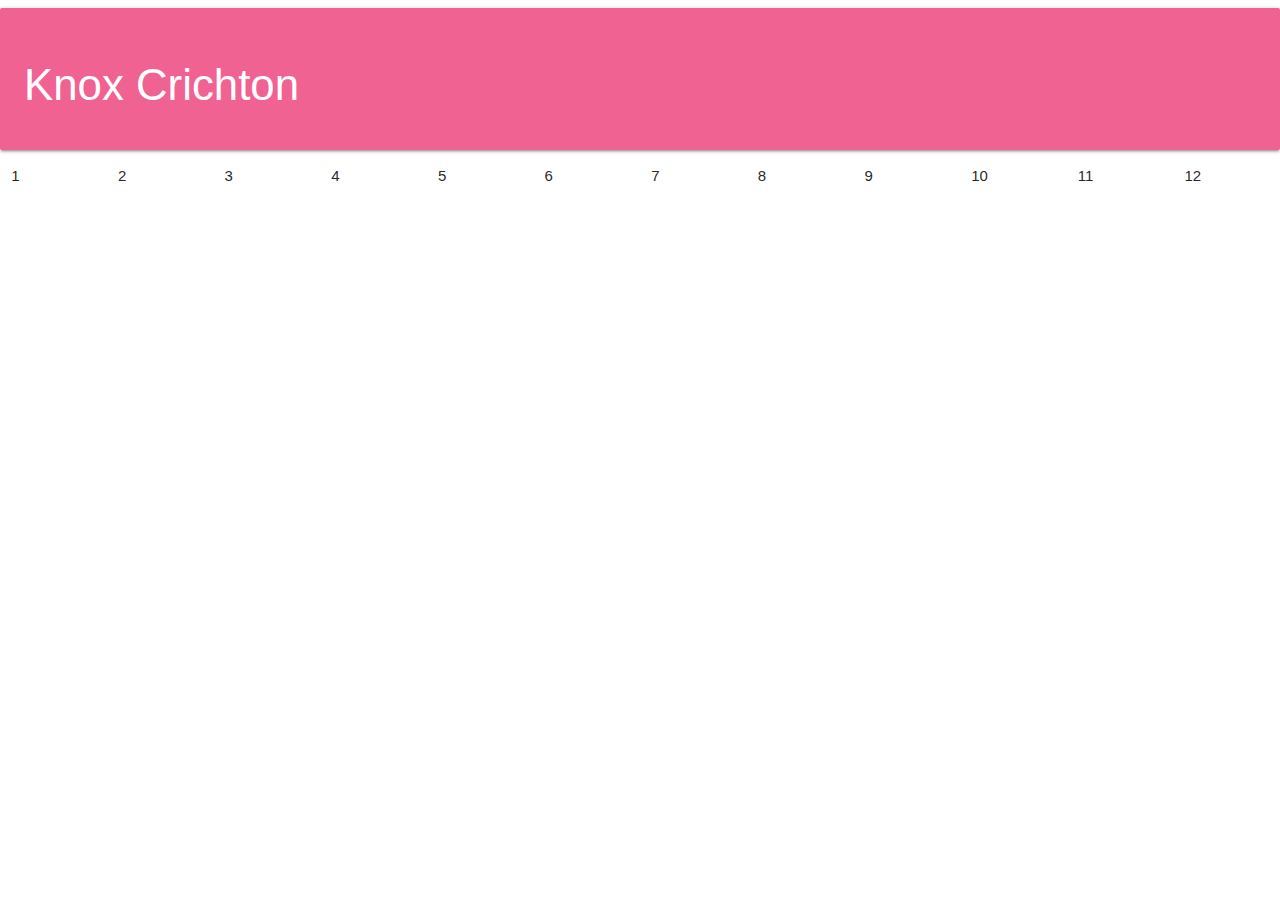
==== materialTest.html @ 41c7824e "Starting rebuild with materialize" ====
<!DOCTYPE html>
<html>
	<head>
		<!--Import Google Icon Font-->
		<link href="https://fonts.googleapis.com/icon?family=Material+Icons" rel="stylesheet">
		<!--Import materialize.css-->
		<link type="text/css" rel="stylesheet" href="css/materialize.min.css"  media="screen,projection"/>

		<!--Let browser know website is optimized for mobile-->
		<meta name="viewport" content="width=device-width, initial-scale=1.0"/>
	</head>

	<body>
		<script type="text/javascript" src="js/materialize.min.js"></script>
		<div class="card-panel white-text pink lighten-2"><h3>Knox Crichton</h3></div>          
		<!--JavaScript at end of body for optimized loading-->
	    <div class="row">
	      <div class="col s1">1</div>
	      <div class="col s1">2</div>
	      <div class="col s1">3</div>
	      <div class="col s1">4</div>
	      <div class="col s1">5</div>
	      <div class="col s1">6</div>
	      <div class="col s1">7</div>
	      <div class="col s1">8</div>
	      <div class="col s1">9</div>
	      <div class="col s1">10</div>
	      <div class="col s1">11</div>
	      <div class="col s1">12</div>
	    </div>
	</body>
</html>
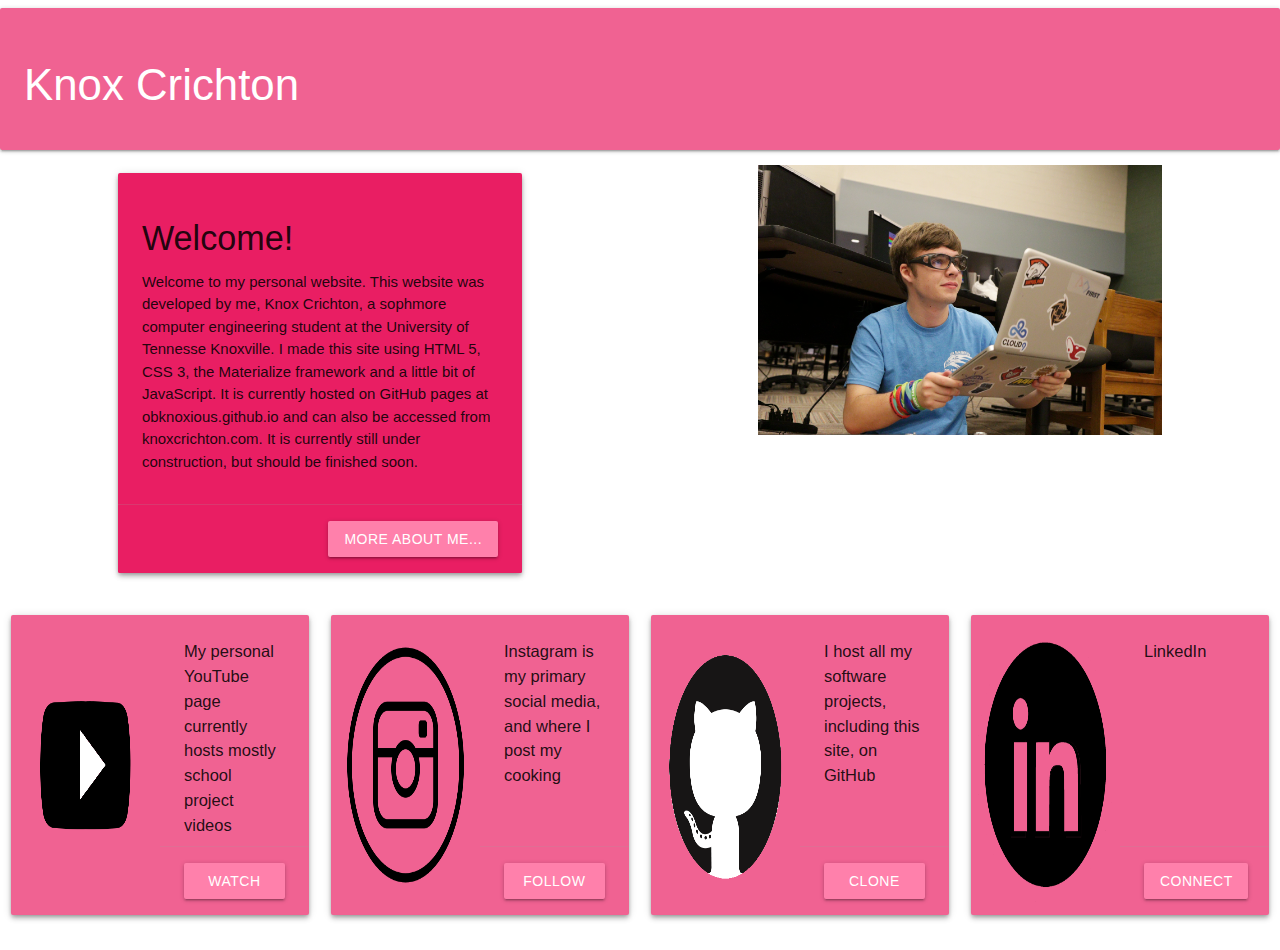
==== commit d3723a9c: "Syncing desktop materialize changes" ====
--- a/materialTest.html
+++ b/materialTest.html
@@ -4,29 +4,111 @@
 		<!--Import Google Icon Font-->
 		<link href="https://fonts.googleapis.com/icon?family=Material+Icons" rel="stylesheet">
 		<!--Import materialize.css-->
-		<link type="text/css" rel="stylesheet" href="css/materialize.min.css"  media="screen,projection"/>
+		<link type="text/css" rel="stylesheet" href="css/materialize.css"  media="screen,projection"/>
 
 		<!--Let browser know website is optimized for mobile-->
 		<meta name="viewport" content="width=device-width, initial-scale=1.0"/>
 	</head>
 
 	<body>
-		<script type="text/javascript" src="js/materialize.min.js"></script>
+		
 		<div class="card-panel white-text pink lighten-2"><h3>Knox Crichton</h3></div>          
 		<!--JavaScript at end of body for optimized loading-->
-	    <div class="row">
-	      <div class="col s1">1</div>
-	      <div class="col s1">2</div>
-	      <div class="col s1">3</div>
-	      <div class="col s1">4</div>
-	      <div class="col s1">5</div>
-	      <div class="col s1">6</div>
-	      <div class="col s1">7</div>
-	      <div class="col s1">8</div>
-	      <div class="col s1">9</div>
-	      <div class="col s1">10</div>
-	      <div class="col s1">11</div>
-	      <div class="col s1">12</div>
-	    </div>
+	    <!-- <div class="row"> -->
+	      <!-- <div class="col s1">1</div> -->
+	      <!-- <div class="col s1">2</div> -->
+	      <!-- <div class="col s1">3</div> -->
+	      <!-- <div class="col s1">4</div> -->
+	      <!-- <div class="col s1">5</div> -->
+	      <!-- <div class="col s1">6</div> -->
+	      <!-- <div class="col s1">7</div> -->
+	      <!-- <div class="col s1">8</div> -->
+	      <!-- <div class="col s1">9</div> -->
+	      <!-- <div class="col s1">10</div> -->
+	      <!-- <div class="col s1">11</div> -->
+	      <!-- <div class="col s1">12</div> -->
+	    <!-- </div> -->
+		
+			<div class="row ">
+				<div class="col s12 m6 l4 offset-l1 ">
+					<div class="card medium pink z-depth-2">
+						<div  class="card-content">
+							<span class="card-title"><h4>Welcome!</h4></span>
+							<p >Welcome to my personal website. This website was developed by me, Knox Crichton, a sophmore computer engineering student at the University of Tennesse Knoxville. I made this site using HTML 5, CSS 3, the Materialize framework and a little bit of JavaScript. It is currently hosted on GitHub pages at obknoxious.github.io and can also be accessed from knoxcrichton.com. It is currently still under construction, but should be finished soon. </p>
+						</div>
+						<div class="card-action right-align">
+							<a href="#" class="pink accent-1 waves-effect waves-light btn">More about me...</a> 
+						</div>
+					</div>
+				</div>
+				<div class="col s12 m6 l4 offset-l2 ">
+				<img class="responsive-img" src="media/profile.png">
+				</div>
+			</div>
+			
+			<div class="row flex">
+				<div class="col s12 m6 l6 xl3">
+					<div class="card horizontal small pink lighten-2 z-depth-2">
+						<div class="card-image">
+							<img src="media/ytlogo.png" >
+						</div>
+						<div class="card-stacked">
+							<div class ="card-content flow-text">
+								My personal YouTube page currently hosts mostly school project videos
+							</div>
+							<div class="card-action">
+								<a href="https://www.youtube.com/channel/UCWI-UMySNofStygxyJ_xzkA" class="pink accent-1 waves-effect waves-light btn">Watch now</a>
+							</div>
+						</div>
+					</div>
+				</div>
+				<div class="col s12 m6 l6 xl3">
+					<div class="card horizontal small pink lighten-2 z-depth-2">
+						<div class="card-image">
+							<img src="media/instalogo.png" >
+						</div>
+						<div class="card-stacked">
+							<div class ="card-content flow-text">
+								Instagram is my primary social media, and where I post my cooking
+							</div>
+							<div class="card-action">
+								<a href="#" class="pink accent-1 waves-effect waves-light btn">Follow me</a>
+							</div>
+						</div>
+					</div>
+				</div>
+				<div class="col s12 m6 l6 xl3">
+					<div class="card horizontal small pink lighten-2 z-depth-2">
+						<div class="card-image">
+							<img class="responsive-img" src="media/ghlogo.png" >
+						</div>
+						<div class="card-stacked">
+							<div class ="card-content flow-text">
+								I host all my software projects, including this site, on GitHub
+							</div>
+							<div class="card-action">
+								<a href="#" class="pink accent-1 waves-effect waves-light btn">clone repos</a>
+							</div>
+						</div>
+					</div>
+				</div>
+				<div class="col s0 m6 l6 xl3 ">
+					<div class="card horizontal small pink lighten-2 z-depth-2">
+						<div class="card-image">
+							<img src="media/lilogo.png" >
+						</div>
+						<div class="card-stacked flow-text">
+							<div class ="card-content flow-text">
+								LinkedIn 
+							</div>
+							<div class="card-action">
+								<a href="#" class="pink accent-1 waves-effect waves-light btn">connect with me</a>
+							</div>
+						</div>
+					</div>
+				</div>
+			</div>
+			
+		<script type="text/javascript" src="js/materialize.min.js"></script>
 	</body>
 </html>
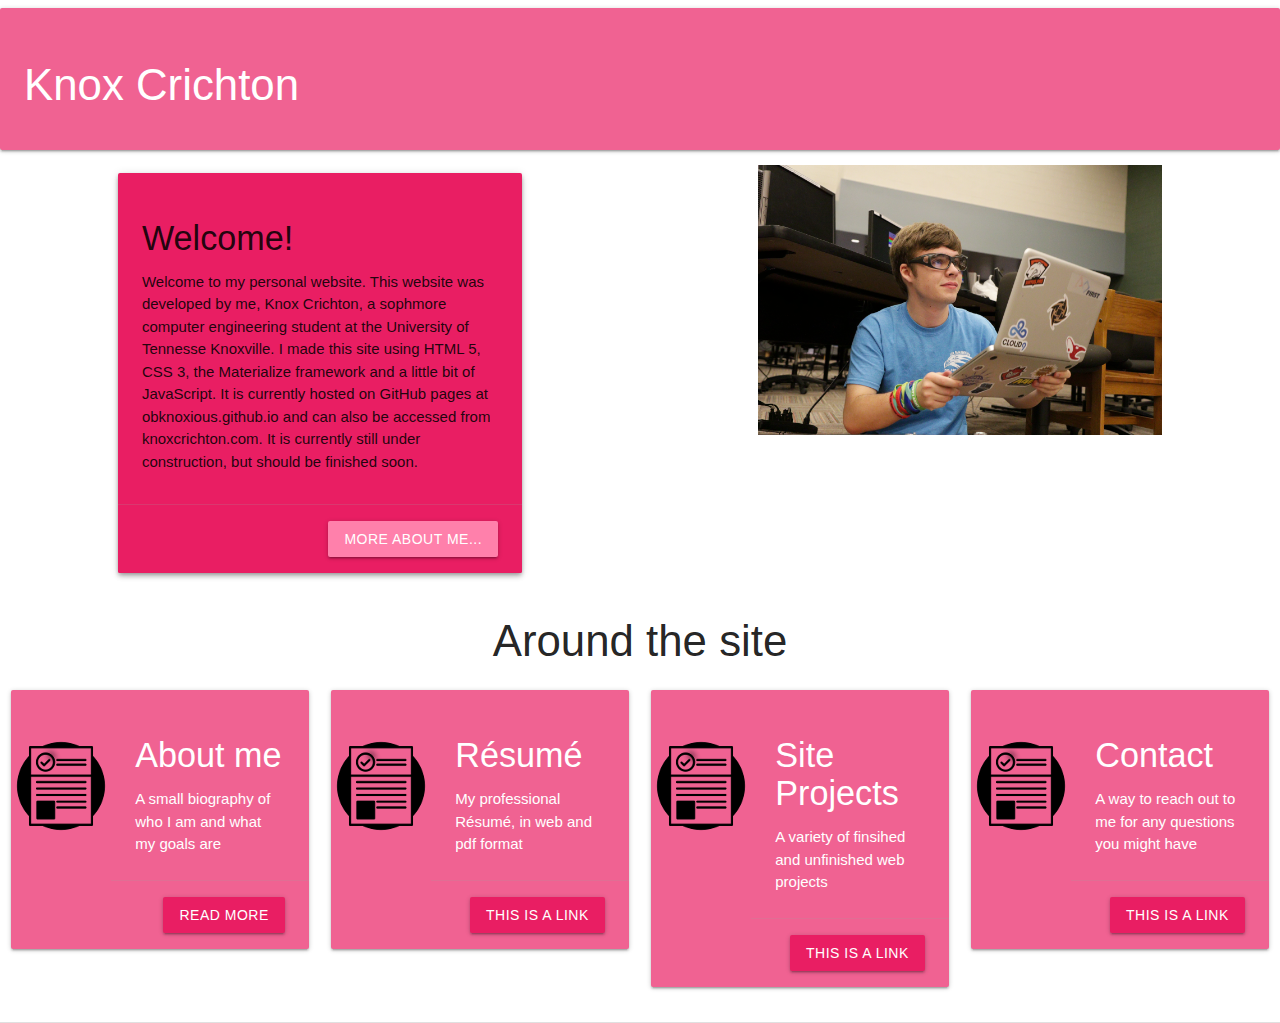
==== commit 495826a3: "New boxes in place" ====
--- a/materialTest.html
+++ b/materialTest.html
@@ -1,114 +1,192 @@
 <!DOCTYPE html>
 <html>
-	<head>
-		<!--Import Google Icon Font-->
-		<link href="https://fonts.googleapis.com/icon?family=Material+Icons" rel="stylesheet">
-		<!--Import materialize.css-->
-		<link type="text/css" rel="stylesheet" href="css/materialize.css"  media="screen,projection"/>
+	   <head>
+			 <!--Import Google Icon Font-->
+			 <link href="https://fonts.googleapis.com/icon?family=Material+Icons" rel="stylesheet">
+			 <!--Import materialize.css-->
+			 <link type="text/css" rel="stylesheet" href="css/materialize.css"  media="screen,projection"/>
 
-		<!--Let browser know website is optimized for mobile-->
-		<meta name="viewport" content="width=device-width, initial-scale=1.0"/>
-	</head>
+			 <!--Let browser know website is optimized for mobile-->
+			 <meta name="viewport" content="width=device-width, initial-scale=1.0"/>
+	   </head>
 
-	<body>
-		
-		<div class="card-panel white-text pink lighten-2"><h3>Knox Crichton</h3></div>          
-		<!--JavaScript at end of body for optimized loading-->
-	    <!-- <div class="row"> -->
-	      <!-- <div class="col s1">1</div> -->
-	      <!-- <div class="col s1">2</div> -->
-	      <!-- <div class="col s1">3</div> -->
-	      <!-- <div class="col s1">4</div> -->
-	      <!-- <div class="col s1">5</div> -->
-	      <!-- <div class="col s1">6</div> -->
-	      <!-- <div class="col s1">7</div> -->
-	      <!-- <div class="col s1">8</div> -->
-	      <!-- <div class="col s1">9</div> -->
-	      <!-- <div class="col s1">10</div> -->
-	      <!-- <div class="col s1">11</div> -->
-	      <!-- <div class="col s1">12</div> -->
-	    <!-- </div> -->
-		
-			<div class="row ">
-				<div class="col s12 m6 l4 offset-l1 ">
-					<div class="card medium pink z-depth-2">
-						<div  class="card-content">
-							<span class="card-title"><h4>Welcome!</h4></span>
-							<p >Welcome to my personal website. This website was developed by me, Knox Crichton, a sophmore computer engineering student at the University of Tennesse Knoxville. I made this site using HTML 5, CSS 3, the Materialize framework and a little bit of JavaScript. It is currently hosted on GitHub pages at obknoxious.github.io and can also be accessed from knoxcrichton.com. It is currently still under construction, but should be finished soon. </p>
-						</div>
-						<div class="card-action right-align">
-							<a href="#" class="pink accent-1 waves-effect waves-light btn">More about me...</a> 
-						</div>
-					</div>
-				</div>
-				<div class="col s12 m6 l4 offset-l2 ">
-				<img class="responsive-img" src="media/profile.png">
-				</div>
-			</div>
-			
-			<div class="row flex">
-				<div class="col s12 m6 l6 xl3">
-					<div class="card horizontal small pink lighten-2 z-depth-2">
-						<div class="card-image">
-							<img src="media/ytlogo.png" >
-						</div>
-						<div class="card-stacked">
-							<div class ="card-content flow-text">
-								My personal YouTube page currently hosts mostly school project videos
-							</div>
-							<div class="card-action">
-								<a href="https://www.youtube.com/channel/UCWI-UMySNofStygxyJ_xzkA" class="pink accent-1 waves-effect waves-light btn">Watch now</a>
-							</div>
-						</div>
-					</div>
-				</div>
-				<div class="col s12 m6 l6 xl3">
-					<div class="card horizontal small pink lighten-2 z-depth-2">
-						<div class="card-image">
-							<img src="media/instalogo.png" >
-						</div>
-						<div class="card-stacked">
-							<div class ="card-content flow-text">
-								Instagram is my primary social media, and where I post my cooking
-							</div>
-							<div class="card-action">
-								<a href="#" class="pink accent-1 waves-effect waves-light btn">Follow me</a>
-							</div>
-						</div>
-					</div>
-				</div>
-				<div class="col s12 m6 l6 xl3">
-					<div class="card horizontal small pink lighten-2 z-depth-2">
-						<div class="card-image">
-							<img class="responsive-img" src="media/ghlogo.png" >
-						</div>
-						<div class="card-stacked">
-							<div class ="card-content flow-text">
-								I host all my software projects, including this site, on GitHub
-							</div>
-							<div class="card-action">
-								<a href="#" class="pink accent-1 waves-effect waves-light btn">clone repos</a>
-							</div>
-						</div>
-					</div>
-				</div>
-				<div class="col s0 m6 l6 xl3 ">
-					<div class="card horizontal small pink lighten-2 z-depth-2">
-						<div class="card-image">
-							<img src="media/lilogo.png" >
-						</div>
-						<div class="card-stacked flow-text">
-							<div class ="card-content flow-text">
-								LinkedIn 
-							</div>
-							<div class="card-action">
-								<a href="#" class="pink accent-1 waves-effect waves-light btn">connect with me</a>
-							</div>
-						</div>
-					</div>
-				</div>
-			</div>
-			
-		<script type="text/javascript" src="js/materialize.min.js"></script>
-	</body>
+	   <body>
+
+			 <div class="card-panel white-text pink lighten-2"><h3>Knox Crichton</h3></div>          
+			 <!--JavaScript at end of body for optimized loading-->
+			 <!-- <div class="row"> -->
+			 <!-- <div class="col s1">1</div> -->
+			 <!-- <div class="col s1">2</div> -->
+			 <!-- <div class="col s1">3</div> -->
+			 <!-- <div class="col s1">4</div> -->
+			 <!-- <div class="col s1">5</div> -->
+			 <!-- <div class="col s1">6</div> -->
+			 <!-- <div class="col s1">7</div> -->
+			 <!-- <div class="col s1">8</div> -->
+			 <!-- <div class="col s1">9</div> -->
+			 <!-- <div class="col s1">10</div> -->
+			 <!-- <div class="col s1">11</div> -->
+			 <!-- <div class="col s1">12</div> -->
+			 <!-- </div> -->
+
+			 <div class="row ">
+				    <div class="col s12 m6 l4 offset-l1 ">
+						  <div class="card medium pink z-depth-2">
+								<div  class="card-content">
+									   <span class="card-title"><h4>Welcome!</h4></span>
+									   <p >Welcome to my personal website. This website was developed by me, Knox Crichton, a sophmore computer engineering student at the University of Tennesse Knoxville. I made this site using HTML 5, CSS 3, the Materialize framework and a little bit of JavaScript. It is currently hosted on GitHub pages at obknoxious.github.io and can also be accessed from knoxcrichton.com. It is currently still under construction, but should be finished soon. </p>
+								</div>
+								<div class="card-action right-align">
+									   <a href="#" class="pink accent-1 waves-effect waves-light btn">More about me...</a> 
+								</div>
+						  </div>
+				    </div>
+				    <div class="col s12 m6 l4 offset-l2 ">
+						  <img class="responsive-img" src="media/profile.png">
+				    </div>
+			 </div>
+
+			 <h3 class="center-align">Around the site</h3>
+			 <div class="row">
+				    <!--<div class="col s12 m3 l3 offset-l1">-->
+						  <!--<div class="card sall hoverable pink lighten-2 white-text z-depth-2">-->
+								<!--<div class="card-content">-->
+									   <!--<span class="card-title"><h3>Test1</h3></span>-->
+									   <!--<p>Lorem ipsum dolor sit amet, consectetur adipiscing elit, sed do eiusmod tempor incididunt ut labore et dolore magna aliqua. Ut enim ad minim veniam, quis nostrud exercitation ullamco laboris nisi ut aliquip ex ea commodo consequat.</p>-->
+								<!--</div>-->
+						  <!--</div>-->
+				    <!--</div>-->
+				    <div class="col s12 m3 l3 oofset-l1">
+						  <div class="card horizontal pink lighten-2 white-text">
+								<div class="card-image">
+									   <img src="media/Fresume.png">
+								</div>
+								<div class="card-stacked">
+									   <div class="card-content">
+											 <span class="card-title"><h4>About me</h4></span>
+											 <p>A small biography of who I am and what my goals are</p>
+									   </div>
+									   <div class="card-action right-align">
+											 <a href="#" class="pink waves-effect waves-light btn">Read more</a>
+									   </div>
+								</div>
+						  </div>
+				    </div>
+				    <div class="col s12 m3 l3 oofset-l1">
+						  <div class="card horizontal pink lighten-2 white-text">
+								<div class="card-image">
+									   <img src="media/Fresume.png">
+								</div>
+								<div class="card-stacked">
+									   <div class="card-content">
+											 <span class="card-title"><h4>R&eacute;sum&eacute;</h4></span>
+											 <p>My professional R&eacute;sum&eacute;, in web and pdf format</p>
+									   </div>
+									   <div class="card-action right-align">
+											 <a href="#" class="pink waves-effect waves-light btn">This is a link</a>
+									   </div>
+								</div>
+						  </div>
+				    </div>
+				    <div class="col s12 m3 l3 oofset-l1">
+						  <div class="card horizontal pink lighten-2 white-text">
+								<div class="card-image">
+									   <img src="media/Fresume.png">
+								</div>
+								<div class="card-stacked">
+									   <div class="card-content">
+											 <span class="card-title"><h4>Site Projects</h4></span>
+											 <p>A variety of finsihed and unfinished web projects</p>
+									   </div>
+									   <div class="card-action right-align">
+											 <a href="#" class="pink waves-effect waves-light btn">This is a link</a>
+									   </div>
+								</div>
+						  </div>
+				    </div>
+				    <div class="col s12 m3 l3 oofset-l1">
+						  <div class="card horizontal pink lighten-2 white-text">
+								<div class="card-image">
+									   <img src="media/Fresume.png">
+								</div>
+								<div class="card-stacked">
+									   <div class="card-content">
+											 <span class="card-title"><h4>Contact</h4></span>
+											 <p>A way to reach out to me for any questions you might have</p>
+									   </div>
+									   <div class="card-action right-align">
+											 <a href="#" class="pink waves-effect waves-light btn">This is a link</a>
+									   </div>
+								</div>
+						  </div>
+				    </div>
+			 </div>
+
+			 <div class="divider"><p> </p></div>
+
+			 <!--<div class="row flex">-->
+			 <!--<div class="col s12 m6 l6 xl3">-->
+			 <!--<div class="card horizontal small pink lighten-2 z-depth-2">-->
+			 <!--<div class="card-image">-->
+			 <!--<img src="media/ytlogo.png" >-->
+			 <!--</div>-->
+			 <!--<div class="card-stacked">-->
+			 <!--<div class ="card-content flow-text">-->
+			 <!--My personal YouTube page currently hosts mostly school project videos-->
+			 <!--</div>-->
+			 <!--<div class="card-action">-->
+			 <!--<a href="https://www.youtube.com/channel/UCWI-UMySNofStygxyJ_xzkA" class="pink accent-1 waves-effect waves-light btn">Watch now</a>-->
+			 <!--</div>-->
+			 <!--</div>-->
+			 <!--</div>-->
+			 <!--</div>-->
+			 <!--<div class="col s12 m6 l6 xl3">-->
+			 <!--<div class="card horizontal small pink lighten-2 z-depth-2">-->
+			 <!--<div class="card-image">-->
+			 <!--<img src="media/instalogo.png" >-->
+			 <!--</div>-->
+			 <!--<div class="card-stacked">-->
+			 <!--<div class ="card-content flow-text">-->
+			 <!--Instagram is my primary social media, and where I post my cooking-->
+			 <!--</div>-->
+			 <!--<div class="card-action">-->
+			 <!--<a href="#" class="pink accent-1 waves-effect waves-light btn">Follow me</a>-->
+			 <!--</div>-->
+			 <!--</div>-->
+			 <!--</div>-->
+			 <!--</div>-->
+			 <!--<div class="col s12 m6 l6 xl3">-->
+			 <!--<div class="card horizontal small pink lighten-2 z-depth-2">-->
+			 <!--<div class="card-image">-->
+			 <!--<img class="responsive-img" src="media/ghlogo.png" >-->
+			 <!--</div>-->
+			 <!--<div class="card-stacked">-->
+			 <!--<div class ="card-content flow-text">-->
+			 <!--I host all my software projects, including this site, on GitHub-->
+			 <!--</div>-->
+			 <!--<div class="card-action">-->
+			 <!--<a href="#" class="pink accent-1 waves-effect waves-light btn">clone repos</a>-->
+			 <!--</div>-->
+			 <!--</div>-->
+			 <!--</div>-->
+			 <!--</div>-->
+			 <!--<div class="col s0 m6 l6 xl3 ">-->
+			 <!--<div class="card horizontal small pink lighten-2 z-depth-2">-->
+			 <!--<div class="card-image">-->
+			 <!--<img src="media/lilogo.png" >-->
+			 <!--</div>-->
+			 <!--<div class="card-stacked flow-text">-->
+			 <!--<div class ="card-content flow-text">-->
+			 <!--LinkedIn -->
+			 <!--</div>-->
+			 <!--<div class="card-action">-->
+			 <!--<a href="#" class="pink accent-1 waves-effect waves-light btn">connect with me</a>-->
+			 <!--</div>-->
+			 <!--</div>-->
+			 <!--</div>-->
+			 <!--</div>-->
+			 <!--</div>-->
+
+			 <script type="text/javascript" src="js/materialize.min.js"></script>
+	   </body>
 </html>
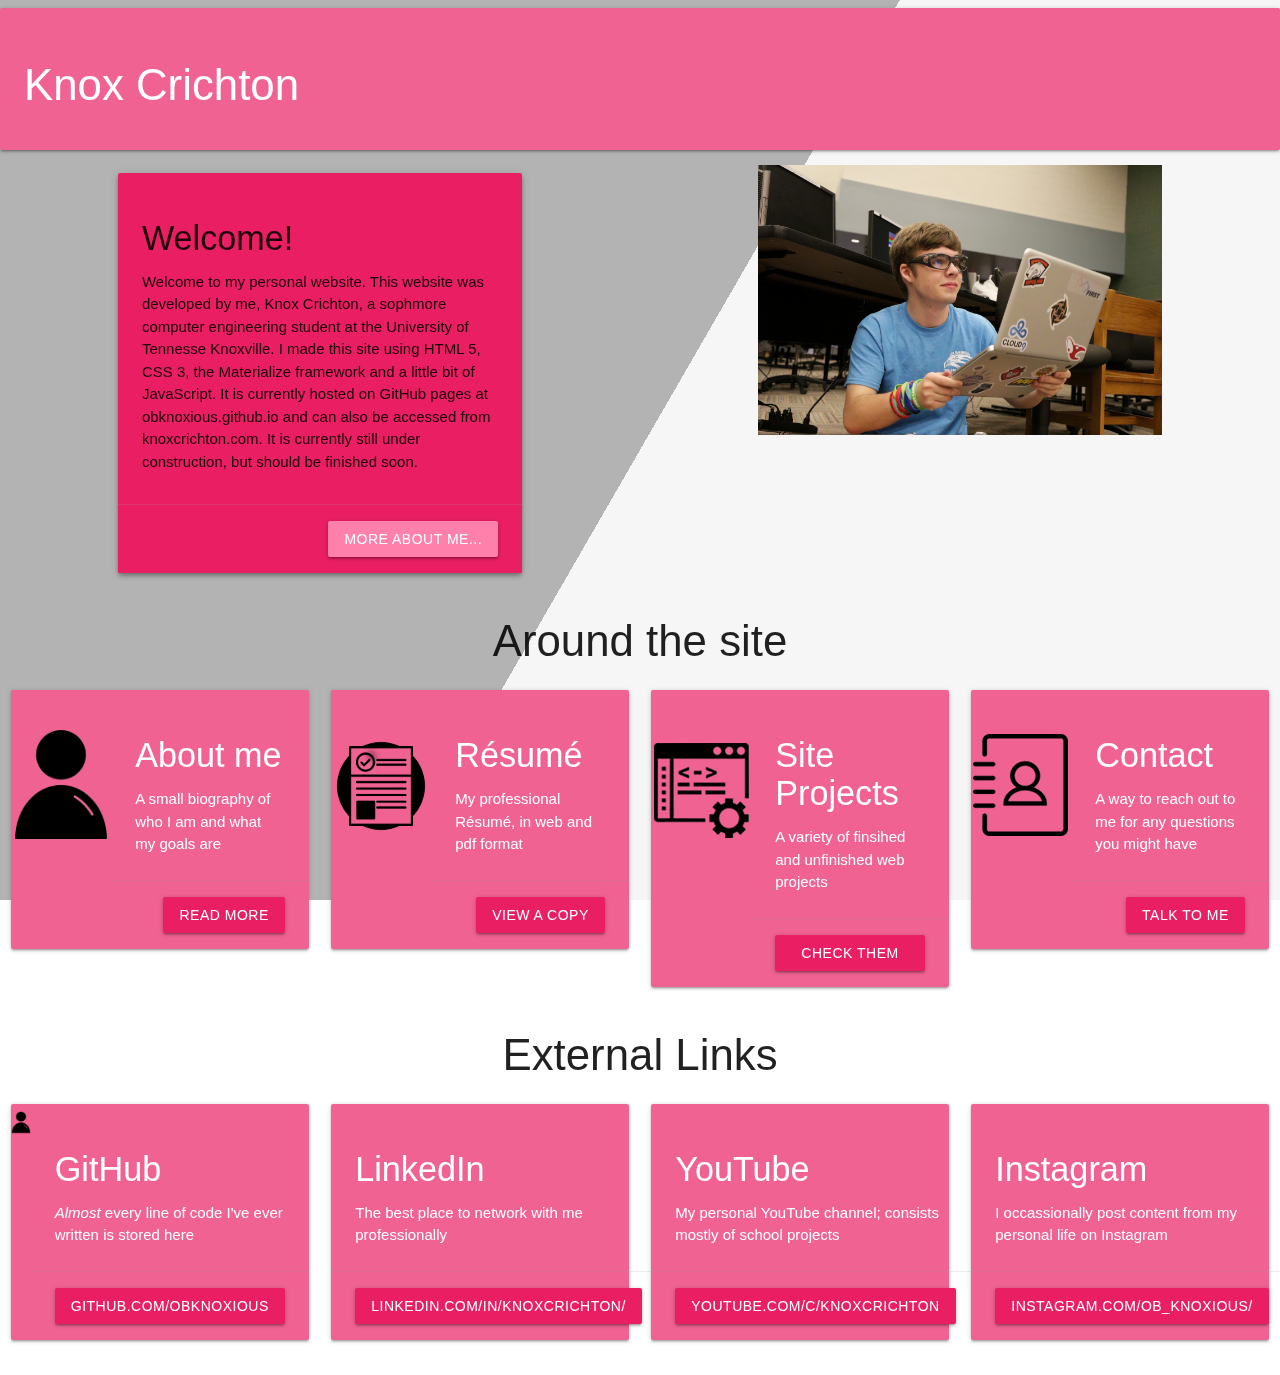
==== commit e9af1368: "Homepage nearing completion, all divs in place" ====
--- a/materialTest.html
+++ b/materialTest.html
@@ -8,10 +8,17 @@
 
 			 <!--Let browser know website is optimized for mobile-->
 			 <meta name="viewport" content="width=device-width, initial-scale=1.0"/>
+			 <!--for background animation -->
+			 <link type="text/css" rel="stylesheet" href="css/background.css"/>
+	   
 	   </head>
 
 	   <body>
-
+			 
+			 <!--Background -->
+			 <div class="bg"></div>
+			 <div class="bg bg2"></div>
+			 <div class="bg bg3"></div>
 			 <div class="card-panel white-text pink lighten-2"><h3>Knox Crichton</h3></div>          
 			 <!--JavaScript at end of body for optimized loading-->
 			 <!-- <div class="row"> -->
@@ -59,7 +66,7 @@
 				    <div class="col s12 m3 l3 oofset-l1">
 						  <div class="card horizontal pink lighten-2 white-text">
 								<div class="card-image">
-									   <img src="media/Fresume.png">
+									   <img src="media/picon1.png">
 								</div>
 								<div class="card-stacked">
 									   <div class="card-content">
@@ -83,15 +90,15 @@
 											 <p>My professional R&eacute;sum&eacute;, in web and pdf format</p>
 									   </div>
 									   <div class="card-action right-align">
-											 <a href="#" class="pink waves-effect waves-light btn">This is a link</a>
-									   </div>
-								</div>
-						  </div>
-				    </div>
-				    <div class="col s12 m3 l3 oofset-l1">
-						  <div class="card horizontal pink lighten-2 white-text">
-								<div class="card-image">
-									   <img src="media/Fresume.png">
+											 <a href="#" class="pink waves-effect waves-light btn">View a copy</a>
+									   </div>
+								</div>
+						  </div>
+				    </div>
+				    <div class="col s12 m3 l3 oofset-l1">
+						  <div class="card horizontal pink lighten-2 white-text">
+								<div class="card-image">
+									   <img src="media/dev.png">
 								</div>
 								<div class="card-stacked">
 									   <div class="card-content">
@@ -99,15 +106,15 @@
 											 <p>A variety of finsihed and unfinished web projects</p>
 									   </div>
 									   <div class="card-action right-align">
-											 <a href="#" class="pink waves-effect waves-light btn">This is a link</a>
-									   </div>
-								</div>
-						  </div>
-				    </div>
-				    <div class="col s12 m3 l3 oofset-l1">
-						  <div class="card horizontal pink lighten-2 white-text">
-								<div class="card-image">
-									   <img src="media/Fresume.png">
+											 <a href="#" class="pink waves-effect waves-light btn">Check them out</a>
+									   </div>
+								</div>
+						  </div>
+				    </div>
+				    <div class="col s12 m3 l3 oofset-l1">
+						  <div class="card horizontal pink lighten-2 white-text">
+								<div class="card-image">
+									   <img src="media/contact.png">
 								</div>
 								<div class="card-stacked">
 									   <div class="card-content">
@@ -115,15 +122,90 @@
 											 <p>A way to reach out to me for any questions you might have</p>
 									   </div>
 									   <div class="card-action right-align">
-											 <a href="#" class="pink waves-effect waves-light btn">This is a link</a>
+											 <a href="#" class="pink waves-effect waves-light btn">Talk to me</a>
 									   </div>
 								</div>
 						  </div>
 				    </div>
 			 </div>
 
-			 <div class="divider"><p> </p></div>
-
+			 <!--<div class="divider"><p> </p></div>-->
+
+			 <h3 class="center-align">External Links</h3>
+			 <div class="row">
+				    <!--<div class="col s12 m3 l3 offset-l1">-->
+						  <!--<div class="card sall hoverable pink lighten-2 white-text z-depth-2">-->
+								<!--<div class="card-content">-->
+									   <!--<span class="card-title"><h3>Test1</h3></span>-->
+									   <!--<p>Lorem ipsum dolor sit amet, consectetur adipiscing elit, sed do eiusmod tempor incididunt ut labore et dolore magna aliqua. Ut enim ad minim veniam, quis nostrud exercitation ullamco laboris nisi ut aliquip ex ea commodo consequat.</p>-->
+								<!--</div>-->
+						  <!--</div>-->
+				    <!--</div>-->
+				    <div class="col s12 m3 l3 oofset-l1">
+						  <div class="card horizontal pink lighten-2 white-text">
+								<div class="card-image">
+									   <img src="media/picon1.png">
+								</div>
+								<div class="card-stacked">
+									   <div class="card-content">
+											 <span class="card-title"><h4>GitHub</h4></span>
+											 <p><i>Almost</i> every line of code I've ever written is stored here</p>
+									   </div>
+									   <div class="card-action right-align">
+											 <a href="https://github.com/ObKnoxious" class="pink waves-effect waves-light btn">github.com/ObKnoxious</a>
+									   </div>
+								</div>
+						  </div>
+				    </div>
+				    <div class="col s12 m3 l3 oofset-l1">
+						  <div class="card horizontal pink lighten-2 white-text">
+								<div class="card-image">
+									   <img src="media/Fresume.png">
+								</div>
+								<div class="card-stacked">
+									   <div class="card-content">
+											 <span class="card-title"><h4>LinkedIn</h4></span>
+											 <p>The best place to network with me professionally</p>
+									   </div>
+									   <div class="card-action right-align">
+											 <a href="https://www.linkedin.com/in/KnoxCrichton/" class="pink waves-effect waves-light btn">linkedin.com/in/KnoxCrichton/</a>
+									   </div>
+								</div>
+						  </div>
+				    </div>
+				    <div class="col s12 m3 l3 oofset-l1">
+						  <div class="card horizontal pink lighten-2 white-text">
+								<div class="card-image">
+									   <img src="media/dev.png">
+								</div>
+								<div class="card-stacked">
+									   <div class="card-content">
+											 <span class="card-title"><h4>YouTube</h4></span>
+											 <p>My personal YouTube channel; consists mostly of school projects</p>
+									   </div>
+									   <div class="card-action right-align">
+											 <a href="https://www.youtube.com/c/KnoxCrichton" class="pink waves-effect waves-light btn">youtube.com/c/KnoxCrichton</a>
+									   </div>
+								</div>
+						  </div>
+				    </div>
+				    <div class="col s12 m3 l3 oofset-l1">
+						  <div class="card horizontal pink lighten-2 white-text">
+								<div class="card-image">
+									   <img src="media/insta.png">
+								</div>
+								<div class="card-stacked">
+									   <div class="card-content">
+											 <span class="card-title"><h4>Instagram</h4></span>
+											 <p>I occassionally post content from my personal life on Instagram</p>
+									   </div>
+									   <div class="card-action right-align">
+											 <a href="https://www.instagram.com/ob_knoxious/" class="pink waves-effect waves-light btn">instagram.com/ob_knoxious/</a>
+									   </div>
+								</div>
+						  </div>
+				    </div>
+			 </div>
 			 <!--<div class="row flex">-->
 			 <!--<div class="col s12 m6 l6 xl3">-->
 			 <!--<div class="card horizontal small pink lighten-2 z-depth-2">-->
--- a/css/background.css
+++ b/css/background.css
@@ -0,0 +1,29 @@
+.bg {
+  animation:slide 3s ease-in-out infinite alternate;
+  background-image: linear-gradient(-60deg, #F5F5F5 50%, #A9A9A9 50%);
+  bottom:0;
+  left:-50%;
+  opacity:.5;
+  position:fixed;
+  right:-50%;
+  top:0;
+  z-index:-1;
+}
+
+.bg2 {
+  animation-direction:alternate-reverse;
+  animation-duration:4s;
+}
+
+.bg3 {
+  animation-duration:5s;
+}
+
+@keyframes slide {
+	0% {
+		transform:translateX(-25%);
+	}
+	100% {
+		transform:translateY(25%);
+	}
+}
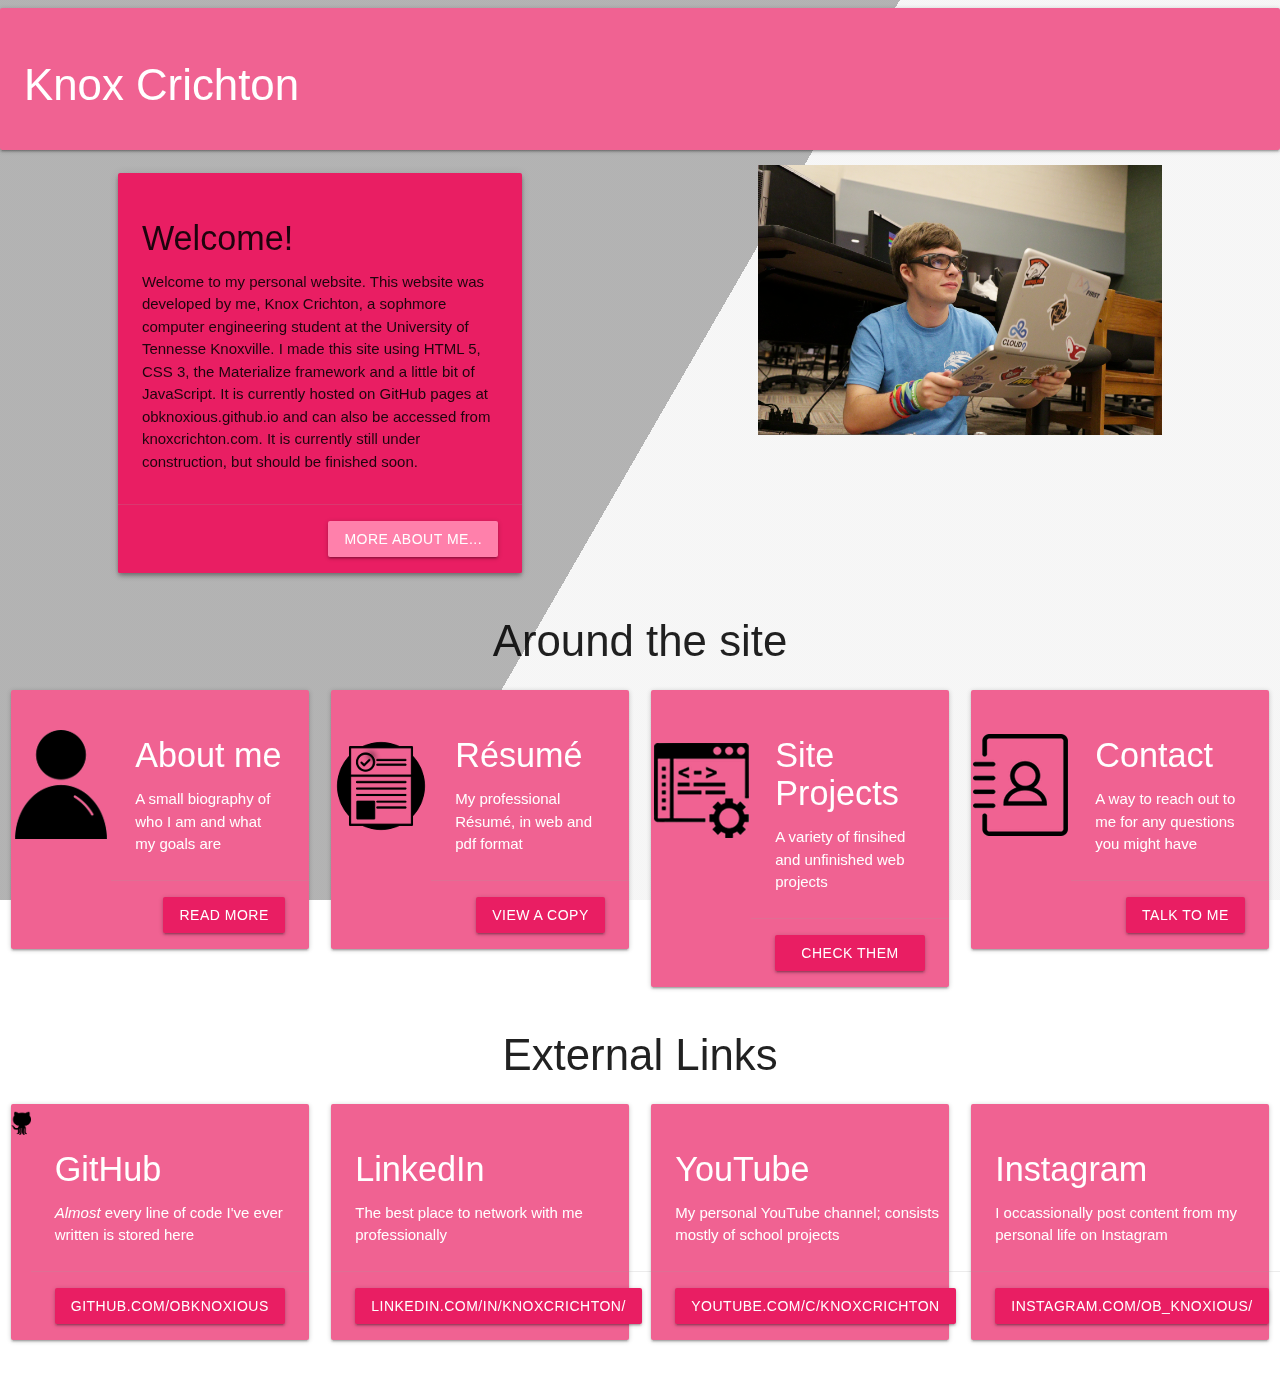
==== commit 3b3c6330: "New homepage image changes" ====
--- a/materialTest.html
+++ b/materialTest.html
@@ -144,7 +144,7 @@
 				    <div class="col s12 m3 l3 oofset-l1">
 						  <div class="card horizontal pink lighten-2 white-text">
 								<div class="card-image">
-									   <img src="media/picon1.png">
+									   <img src="media/github.png">
 								</div>
 								<div class="card-stacked">
 									   <div class="card-content">
@@ -176,7 +176,7 @@
 				    <div class="col s12 m3 l3 oofset-l1">
 						  <div class="card horizontal pink lighten-2 white-text">
 								<div class="card-image">
-									   <img src="media/dev.png">
+									   <img src="media/ytlogo.png">
 								</div>
 								<div class="card-stacked">
 									   <div class="card-content">
